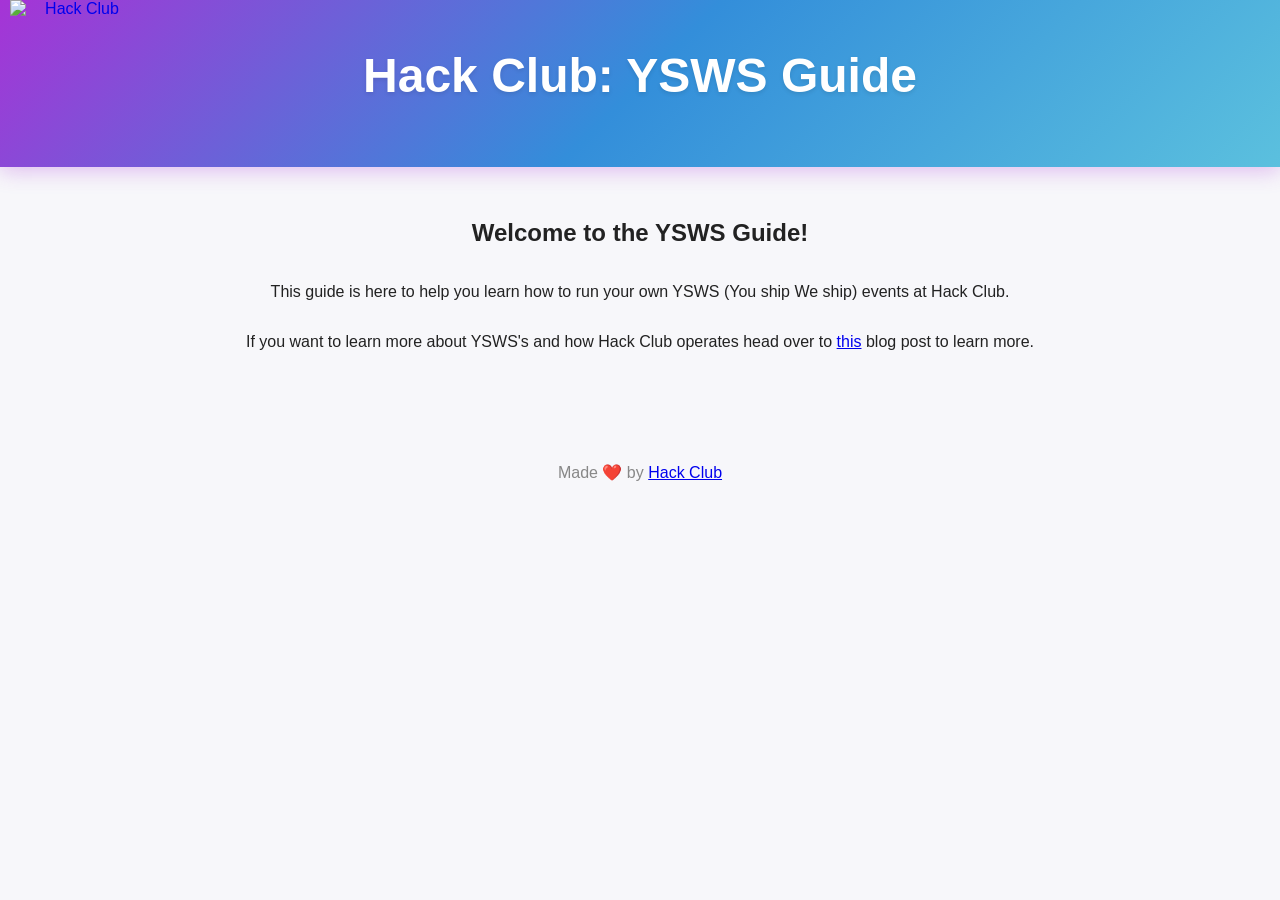
==== index.html @ b3015376 "Sync main with master content for PR" ====
<!DOCTYPE html>
<html lang="en">
<head>
    <meta charset="UTF-8">
    <meta name="viewport" content="width=device-width, initial-scale=1.0">
    <title>YSWS Guide</title>
    <link rel="stylesheet" href="styles.css"/>
    <link rel="icon" href="favicon.svg" type="image/svg">
</head>
<body>
    <div class="header">
        <h1>Hack Club: YSWS Guide</h1>
        <p class="header-desc"></p>

        <a href="https://hackclub.com" class="hclink-btn" aria-label="Visit the Hack Club website">
            <img class="hc-image" src="https://assets.hackclub.com/flag-orpheus-top.svg" alt="Hack Club">
        </a>
    </div>
    <h2>Welcome to the YSWS Guide!</h1>
    <p>This guide is here to help you learn how to run your own YSWS (You ship We ship) events at Hack Club.</p>
    <p>If you want to learn more about YSWS's and how Hack Club operates head over to <a href="https://notes.deven.dev/posts/the-plan-for-hack-club-world-dominance">this</a> blog post to learn more.</p>
    <footer class="footer">
        <p>Made ❤️ by <a href="https://hackclub.com">Hack Club</a></p>
    </footer>
</body>
</html>
---- styles.css ----
@font-face {
    font-family: 'Phantom Sans';
    src: url('https://assets.hackclub.com/fonts/Phantom_Sans_0.7/Regular.woff')
        format('woff'),
      url('https://assets.hackclub.com/fonts/Phantom_Sans_0.7/Regular.woff2')
        format('woff2');
    font-weight: normal;
    font-style: normal;
    font-display: swap;
  }
  @font-face {
    font-family: 'Phantom Sans';
    src: url('https://assets.hackclub.com/fonts/Phantom_Sans_0.7/Italic.woff')
        format('woff'),
      url('https://assets.hackclub.com/fonts/Phantom_Sans_0.7/Italic.woff2')
        format('woff2');
    font-weight: normal;
    font-style: italic;
    font-display: swap;
  }
  @font-face {
    font-family: 'Phantom Sans';
    src: url('https://assets.hackclub.com/fonts/Phantom_Sans_0.7/Bold.woff')
        format('woff'),
      url('https://assets.hackclub.com/fonts/Phantom_Sans_0.7/Bold.woff2')
        format('woff2');
    font-weight: bold;
    font-style: normal;
    font-display: swap;
  }
  :root {
    --hc-red: #ec3750;
    --hc-white: #fff;
    --hc-purple: #a633d6;
    --hc-blue: #338eda;
    --hc-cyan: #5bc0de;
}
body {
    min-height: 100vh;
    margin: 0;
    display: flex;
    flex-direction: column;
    align-items: center;
    justify-content: flex-start;
    font-family: 'Phantom Sans', 'Inter', 'Segoe UI', 'Helvetica Neue', Arial, sans-serif;
    background: #f7f7fa;
    color: #222;
}
.header {
    position: relative;
    background: linear-gradient(135deg, var(--hc-purple) 0%, var(--hc-blue) 50%, var(--hc-cyan) 100%);
    width: 100%;
    padding: 3rem 0;
    margin-bottom: 2rem;
    text-align: center;
    color: white;
    box-shadow: 0 4px 20px rgba(166, 51, 214, 0.3);
}

h1 {
    font-size: 3rem;
    font-weight: bold;
    margin: 0 0 1rem 0;
    color: white;
    text-shadow: 0 2px 4px rgba(0, 0, 0, 0.1);
}

.header-desc {
    font-size: 1.2rem;
    margin: 0;
    opacity: 0.95;
    font-weight: 400;
    max-width: 600px;
    margin: 0 auto;
    line-height: 1.5;
}

.hclink-btn {
    display: block;
    height: 0;
    overflow: visible;
}

.hc-image {
  position: absolute;
  top: 0;
  left: 10px;
  width: 128px;
  border: 0;
  z-index: 1000;
  transition: transform 0.2s ease;
}

.hc-image:hover {
    transform: scale(1.1);
}

.footer {
    width: 100%;
    text-align: center;
    padding: 2rem 0 1rem 0;
    color: #888;
    font-size: 1rem;
    background: transparent;
    margin-top: 3rem;
}

.footer a:hover {
    color: var(--hc-red);
}
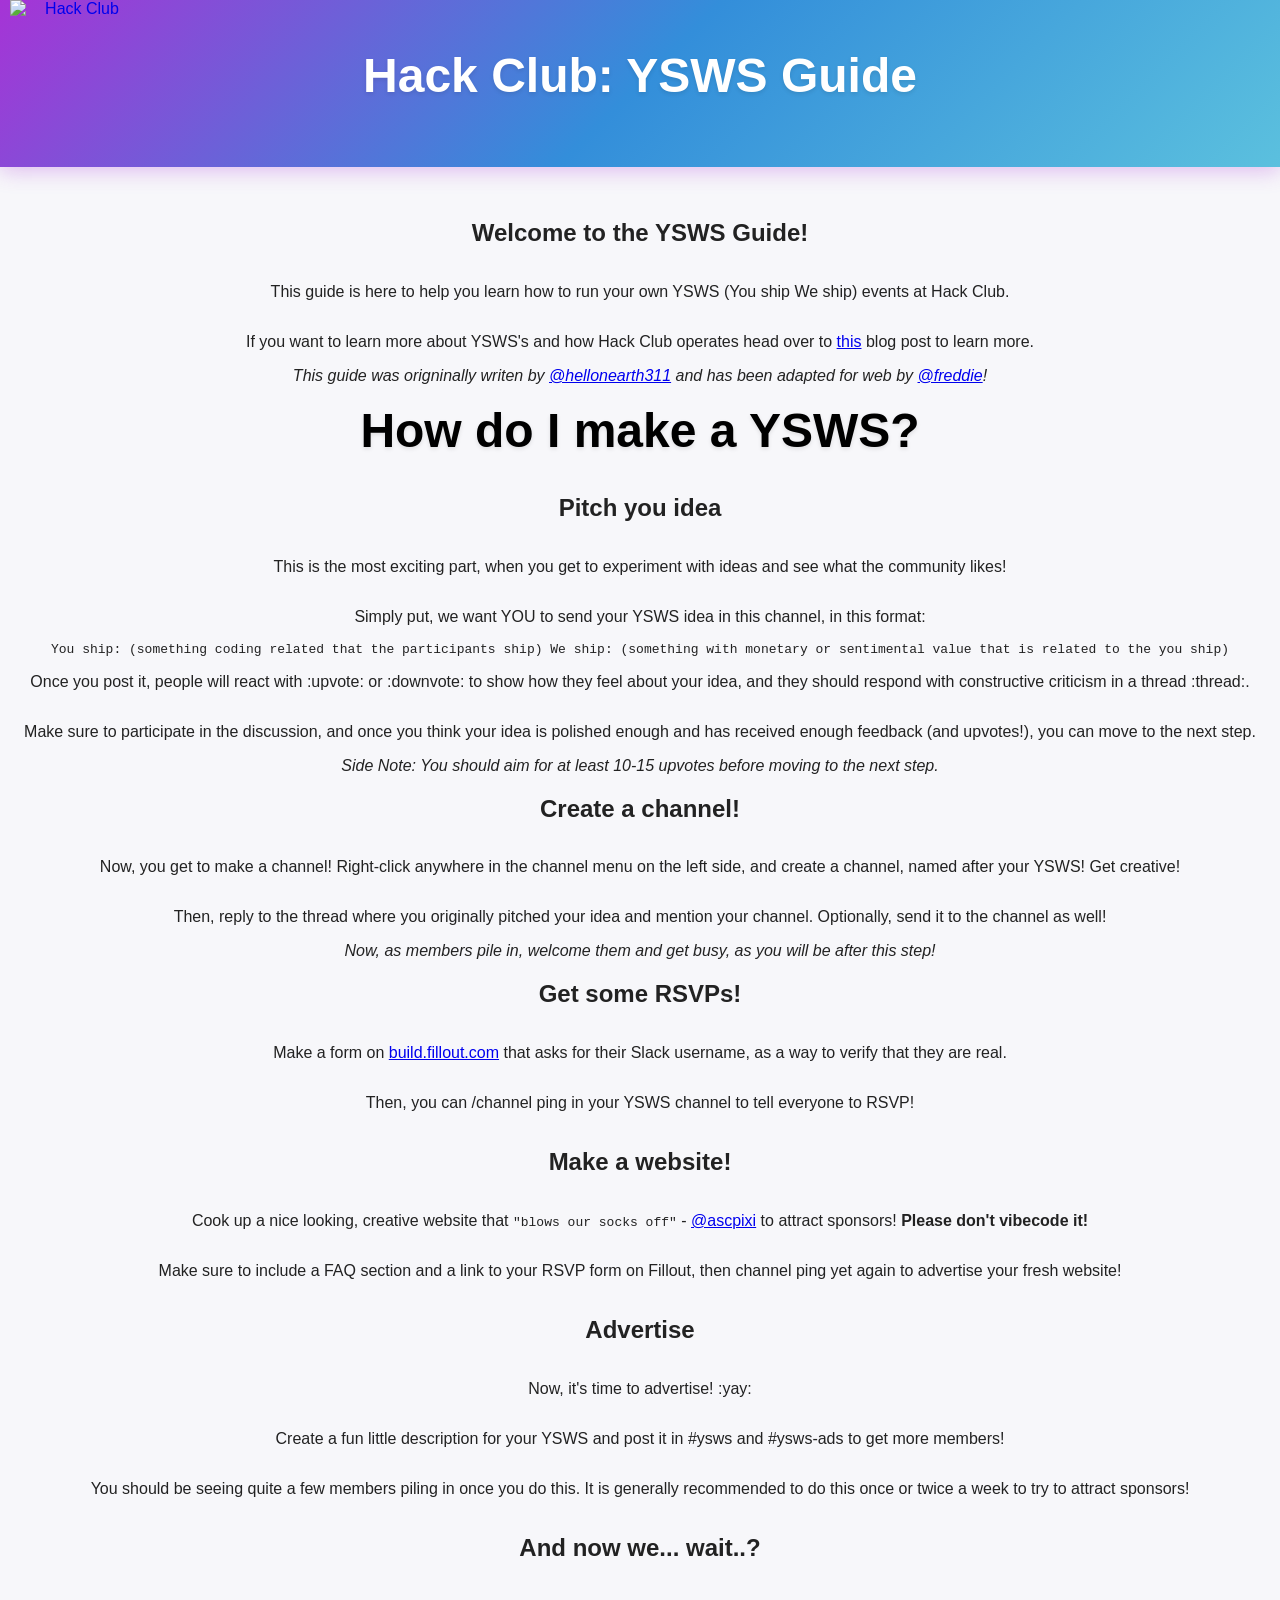
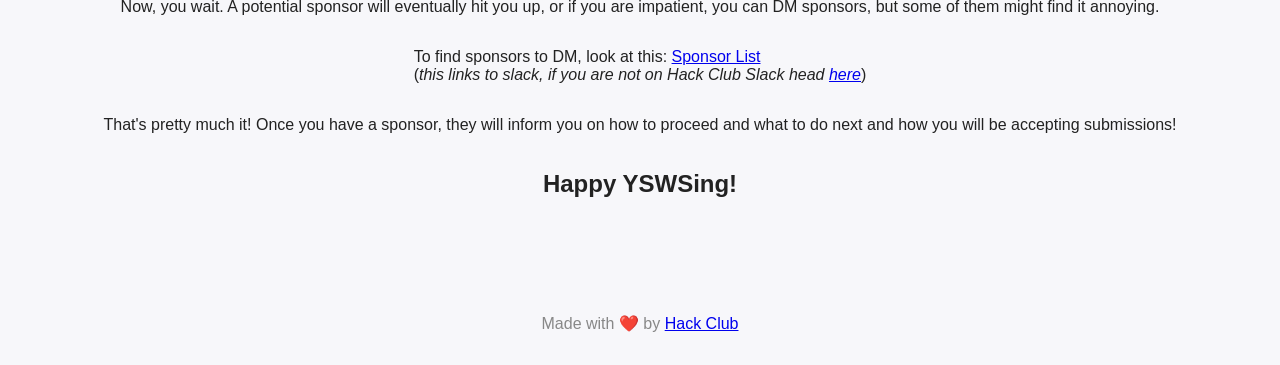
==== commit 638b9e4c: "Add detailed YSWS guide content and new assets for upvote, downvote, and yay reactions" ====
--- a/index.html
+++ b/index.html
@@ -19,8 +19,41 @@
     <h2>Welcome to the YSWS Guide!</h1>
     <p>This guide is here to help you learn how to run your own YSWS (You ship We ship) events at Hack Club.</p>
     <p>If you want to learn more about YSWS's and how Hack Club operates head over to <a href="https://notes.deven.dev/posts/the-plan-for-hack-club-world-dominance">this</a> blog post to learn more.</p>
+    <i>This guide was origninally writen by <a href="https://github.com/hellonearth311/">@hellonearth311</a> and has been adapted for web by <a href="https://freddieyershon.co.uk">@freddie</a>!</i>
+    <br>
+    <h1 style="color: black;">How do I make a YSWS?</h1>
+    <h2>Pitch you idea</h2>
+        <p>This is the most exciting part, when you get to experiment with ideas and see what the community likes!</p>
+        <p>Simply put, we want YOU to send your YSWS idea in this channel, in this format:</p>
+        <samp>
+            You ship: (something coding related that the participants ship)
+            We ship: (something with monetary or sentimental value that is related to the you ship)
+        </samp>
+        <p>Once you post it, people will react with :upvote: or :downvote: to show how they feel about your idea, and they should respond with constructive criticism in a thread :thread:.</p> 
+        <p>Make sure to participate in the discussion, and once you think your idea is polished enough and has received enough feedback (and upvotes!), you can move to the next step.</p>
+        <i>Side Note: You should aim for at least 10-15 upvotes before moving to the next step.</i>
+    <h2>Create a channel!</h2>
+        <p>Now, you get to make a channel! Right-click anywhere in the channel menu on the left side, and create a channel, named after your YSWS! Get creative!</p>
+        <p>Then, reply to the thread where you originally pitched your idea and mention your channel. Optionally, send it to the channel as well!</p>
+        <i>Now, as members pile in, welcome them and get busy, as you will be after this step!</i>
+    <h2>Get some RSVPs!</h2>
+        <p>Make a form on <a href="https://build.fillout.com">build.fillout.com</a> that asks for their Slack username, as a way to verify that they are real.</p>
+        <p>Then, you can /channel ping in your YSWS channel to tell everyone to RSVP!</p>
+    <h2>Make a website!</h2>
+        <p>Cook up a nice looking, creative website that <code>"blows our socks off"</code> - <a href="https://hackclub.enterprise.slack.com/team/U082DPCGPST">@ascpixi</a> to attract sponsors! <b>Please don't vibecode it!</b></p>
+        <p>Make sure to include a FAQ section and a link to your RSVP form on Fillout, then channel ping yet again to advertise your fresh website!</p>
+    <h2>Advertise</h2>
+        <p>Now, it's time to advertise! :yay:</p>
+        <p>Create a fun little description for your YSWS and post it in #ysws and #ysws-ads to get more members!</p>
+        <p>You should be seeing quite a few members piling in once you do this. It is generally recommended to do this once or twice a week to try to attract sponsors!</p>
+    <h2>And now we... wait..?</h2>
+        <p>Now, you wait. A potential sponsor will eventually hit you up, or if you are impatient, you can DM sponsors, but some of them might find it annoying. </p>
+        <p>To find sponsors to DM, look at this: <a href="https://hackclub.enterprise.slack.com/lists/T0266FRGM/F09M93YCM1Q">Sponsor List</a> <br> (<i>this links to slack, if you are not on Hack Club Slack head <a href="https://hackclub.com/slack">here</a></i>)</p>
+        <p>That's pretty much it! Once you have a sponsor, they will inform you on how to proceed and what to do next and how you will be accepting submissions!</p>
+    <h2>Happy YSWSing!</h2>
+
     <footer class="footer">
-        <p>Made ❤️ by <a href="https://hackclub.com">Hack Club</a></p>
+        <p>Made with ❤️ by <a href="https://hackclub.com">Hack Club</a></p>
     </footer>
 </body>
 </html>
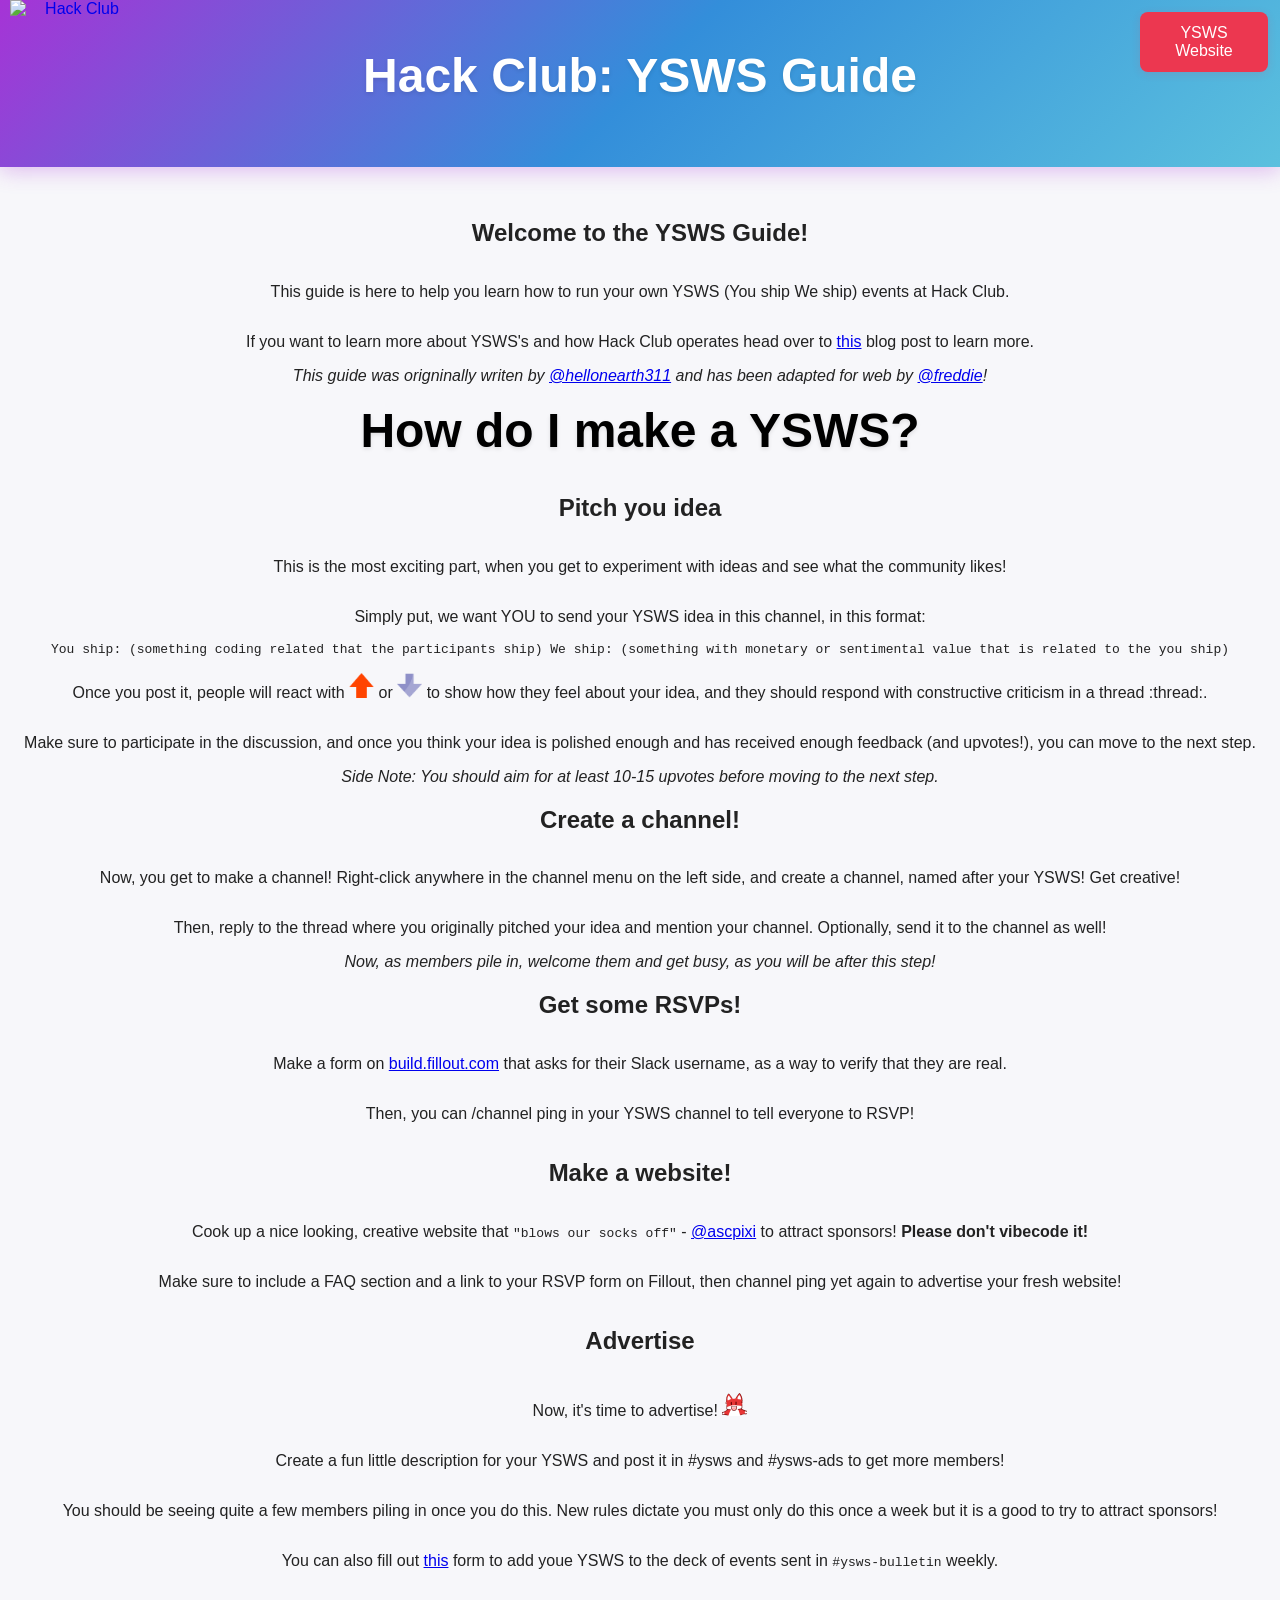
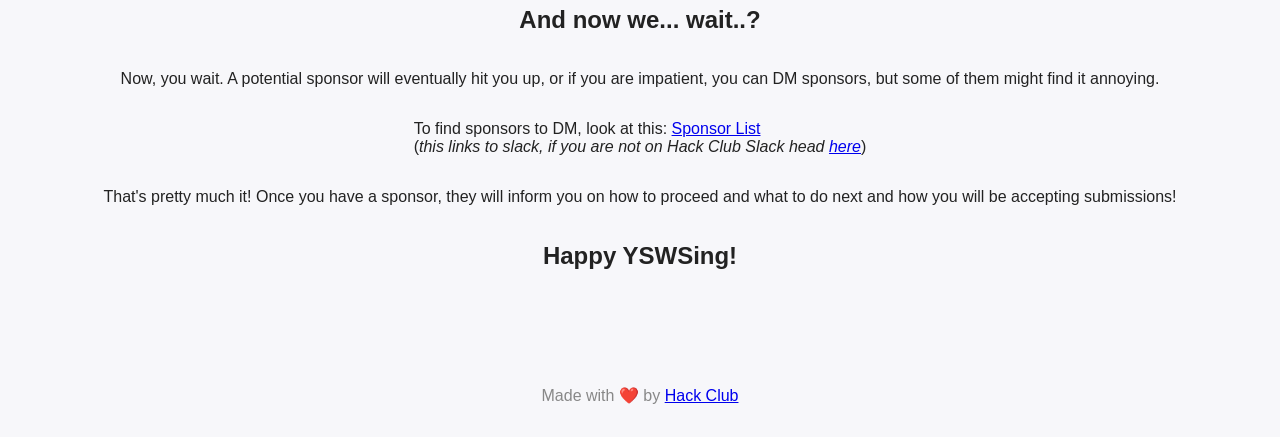
==== commit 71e90dc4: "Add YSWS button and update emoji display in guide" ====
--- a/index.html
+++ b/index.html
@@ -15,6 +15,8 @@
         <a href="https://hackclub.com" class="hclink-btn" aria-label="Visit the Hack Club website">
             <img class="hc-image" src="https://assets.hackclub.com/flag-orpheus-top.svg" alt="Hack Club">
         </a>
+
+        <button onclick="window.location.href='https://ysws.hackclub.com'" class="ysws-btn" aria-label="Head back to the YSWS site!">YSWS Website</button>
     </div>
     <h2>Welcome to the YSWS Guide!</h1>
     <p>This guide is here to help you learn how to run your own YSWS (You ship We ship) events at Hack Club.</p>
@@ -29,7 +31,7 @@
             You ship: (something coding related that the participants ship)
             We ship: (something with monetary or sentimental value that is related to the you ship)
         </samp>
-        <p>Once you post it, people will react with :upvote: or :downvote: to show how they feel about your idea, and they should respond with constructive criticism in a thread :thread:.</p> 
+        <p>Once you post it, people will react with <img id="emoji" src="assets/upvote.png"> or <img id="emoji" src="assets/downvote.png"> to show how they feel about your idea, and they should respond with constructive criticism in a thread :thread:.</p> 
         <p>Make sure to participate in the discussion, and once you think your idea is polished enough and has received enough feedback (and upvotes!), you can move to the next step.</p>
         <i>Side Note: You should aim for at least 10-15 upvotes before moving to the next step.</i>
     <h2>Create a channel!</h2>
@@ -43,10 +45,11 @@
         <p>Cook up a nice looking, creative website that <code>"blows our socks off"</code> - <a href="https://hackclub.enterprise.slack.com/team/U082DPCGPST">@ascpixi</a> to attract sponsors! <b>Please don't vibecode it!</b></p>
         <p>Make sure to include a FAQ section and a link to your RSVP form on Fillout, then channel ping yet again to advertise your fresh website!</p>
     <h2>Advertise</h2>
-        <p>Now, it's time to advertise! :yay:</p>
+        <p>Now, it's time to advertise! <img id="emoji" src="assets/yay.png"></p>
         <p>Create a fun little description for your YSWS and post it in #ysws and #ysws-ads to get more members!</p>
-        <p>You should be seeing quite a few members piling in once you do this. It is generally recommended to do this once or twice a week to try to attract sponsors!</p>
-    <h2>And now we... wait..?</h2>
+        <p>You should be seeing quite a few members piling in once you do this. New rules dictate you must only do this once a week but it is a good to try to attract sponsors!</p>
+        <p>You can also fill out <a href="http://forms.hackclub.com/roundup">this</a> form to add youe YSWS to the deck of events sent in <code>#ysws-bulletin</code> weekly.</p>
+        <h2>And now we... wait..?</h2>
         <p>Now, you wait. A potential sponsor will eventually hit you up, or if you are impatient, you can DM sponsors, but some of them might find it annoying. </p>
         <p>To find sponsors to DM, look at this: <a href="https://hackclub.enterprise.slack.com/lists/T0266FRGM/F09M93YCM1Q">Sponsor List</a> <br> (<i>this links to slack, if you are not on Hack Club Slack head <a href="https://hackclub.com/slack">here</a></i>)</p>
         <p>That's pretty much it! Once you have a sponsor, they will inform you on how to proceed and what to do next and how you will be accepting submissions!</p>
--- a/styles.css
+++ b/styles.css
@@ -95,6 +95,29 @@
     transform: scale(1.1);
 }
 
+.ysws-btn {
+  background: var(--hc-red);
+  color: var(--hc-white);
+  border: none;
+  border-radius: 8px;
+  padding: 0.75rem 1.5rem;
+  font-size: 1rem;
+  font-family: inherit;
+  cursor: pointer;
+  position: absolute;
+  top: 12px;
+  right: 12px;
+  width: 128px;
+  border: 0;
+  z-index: 1000;
+  transition: transform 0.2s ease;
+  margin-left: 2rem;
+  box-shadow: 0 2px 8px rgba(236,55,80,0.15);
+}
+
+.ysws-btn:hover {
+    transform: scale(1.1);
+}
 .footer {
     width: 100%;
     text-align: center;
@@ -107,4 +130,9 @@
 
 .footer a:hover {
     color: var(--hc-red);
+}
+
+#emoji {
+    width: 25px;
+    height: auto;
 }
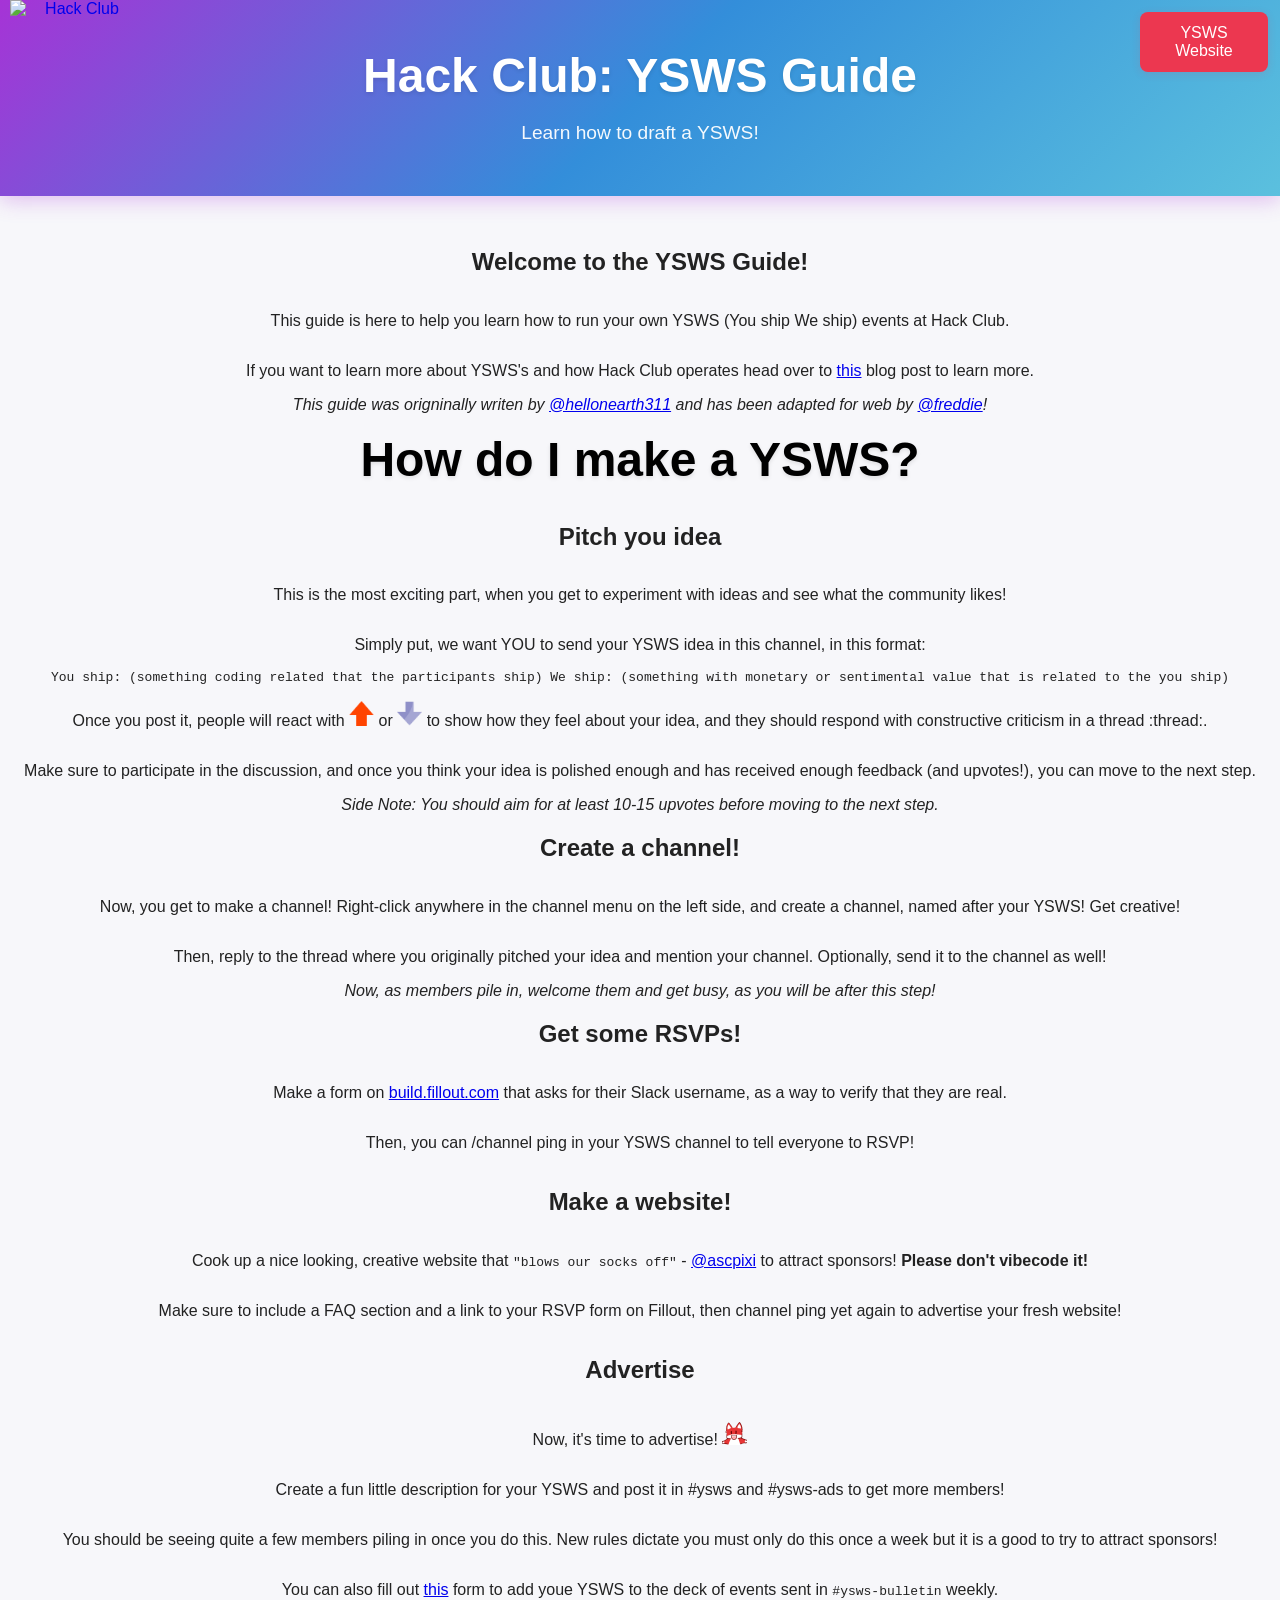
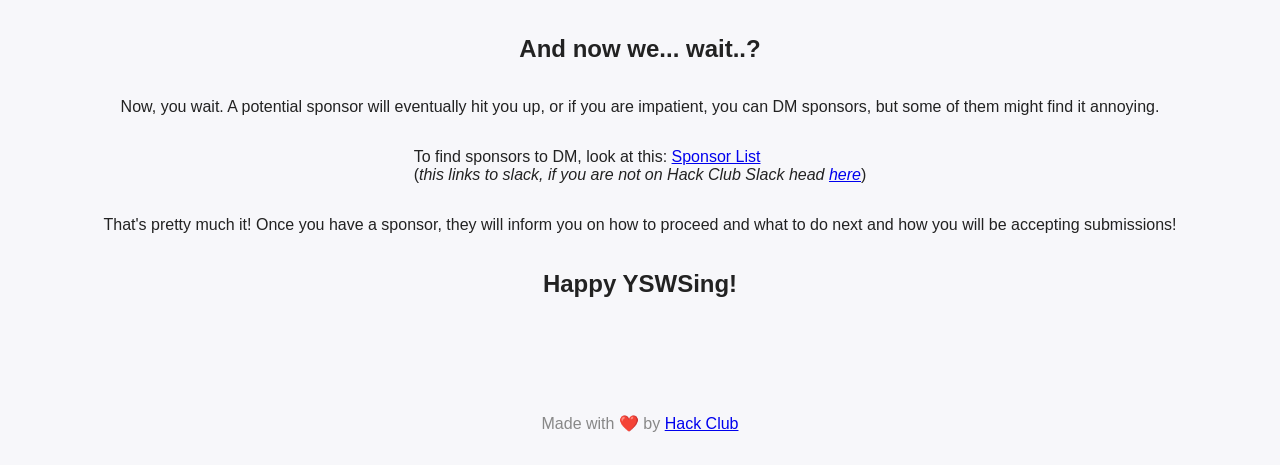
==== commit 9c7b9fa3: "Update header description and fix emoji class styling in YSWS guide" ====
--- a/index.html
+++ b/index.html
@@ -10,7 +10,7 @@
 <body>
     <div class="header">
         <h1>Hack Club: YSWS Guide</h1>
-        <p class="header-desc"></p>
+        <p class="header-desc">Learn how to draft a YSWS!</p>
 
         <a href="https://hackclub.com" class="hclink-btn" aria-label="Visit the Hack Club website">
             <img class="hc-image" src="https://assets.hackclub.com/flag-orpheus-top.svg" alt="Hack Club">
@@ -18,7 +18,7 @@
 
         <button onclick="window.location.href='https://ysws.hackclub.com'" class="ysws-btn" aria-label="Head back to the YSWS site!">YSWS Website</button>
     </div>
-    <h2>Welcome to the YSWS Guide!</h1>
+    <h2>Welcome to the YSWS Guide!</h2>
     <p>This guide is here to help you learn how to run your own YSWS (You ship We ship) events at Hack Club.</p>
     <p>If you want to learn more about YSWS's and how Hack Club operates head over to <a href="https://notes.deven.dev/posts/the-plan-for-hack-club-world-dominance">this</a> blog post to learn more.</p>
     <i>This guide was origninally writen by <a href="https://github.com/hellonearth311/">@hellonearth311</a> and has been adapted for web by <a href="https://freddieyershon.co.uk">@freddie</a>!</i>
@@ -31,7 +31,7 @@
             You ship: (something coding related that the participants ship)
             We ship: (something with monetary or sentimental value that is related to the you ship)
         </samp>
-        <p>Once you post it, people will react with <img id="emoji" src="assets/upvote.png"> or <img id="emoji" src="assets/downvote.png"> to show how they feel about your idea, and they should respond with constructive criticism in a thread :thread:.</p> 
+        <p>Once you post it, people will react with <img class="emoji" alt="upvote emoji" src="assets/upvote.png"> or <img class="emoji" alt="downvote emoji" src="assets/downvote.png"> to show how they feel about your idea, and they should respond with constructive criticism in a thread :thread:.</p> 
         <p>Make sure to participate in the discussion, and once you think your idea is polished enough and has received enough feedback (and upvotes!), you can move to the next step.</p>
         <i>Side Note: You should aim for at least 10-15 upvotes before moving to the next step.</i>
     <h2>Create a channel!</h2>
@@ -45,10 +45,10 @@
         <p>Cook up a nice looking, creative website that <code>"blows our socks off"</code> - <a href="https://hackclub.enterprise.slack.com/team/U082DPCGPST">@ascpixi</a> to attract sponsors! <b>Please don't vibecode it!</b></p>
         <p>Make sure to include a FAQ section and a link to your RSVP form on Fillout, then channel ping yet again to advertise your fresh website!</p>
     <h2>Advertise</h2>
-        <p>Now, it's time to advertise! <img id="emoji" src="assets/yay.png"></p>
+        <p>Now, it's time to advertise! <img class="emoji" alt="yay emoji"src="assets/yay.png"></p>
         <p>Create a fun little description for your YSWS and post it in #ysws and #ysws-ads to get more members!</p>
         <p>You should be seeing quite a few members piling in once you do this. New rules dictate you must only do this once a week but it is a good to try to attract sponsors!</p>
-        <p>You can also fill out <a href="http://forms.hackclub.com/roundup">this</a> form to add youe YSWS to the deck of events sent in <code>#ysws-bulletin</code> weekly.</p>
+        <p>You can also fill out <a href="https://forms.hackclub.com/roundup">this</a> form to add youe YSWS to the deck of events sent in <code>#ysws-bulletin</code> weekly.</p>
         <h2>And now we... wait..?</h2>
         <p>Now, you wait. A potential sponsor will eventually hit you up, or if you are impatient, you can DM sponsors, but some of them might find it annoying. </p>
         <p>To find sponsors to DM, look at this: <a href="https://hackclub.enterprise.slack.com/lists/T0266FRGM/F09M93YCM1Q">Sponsor List</a> <br> (<i>this links to slack, if you are not on Hack Club Slack head <a href="https://hackclub.com/slack">here</a></i>)</p>
--- a/styles.css
+++ b/styles.css
@@ -132,7 +132,7 @@
     color: var(--hc-red);
 }
 
-#emoji {
+.emoji {
     width: 25px;
     height: auto;
 }
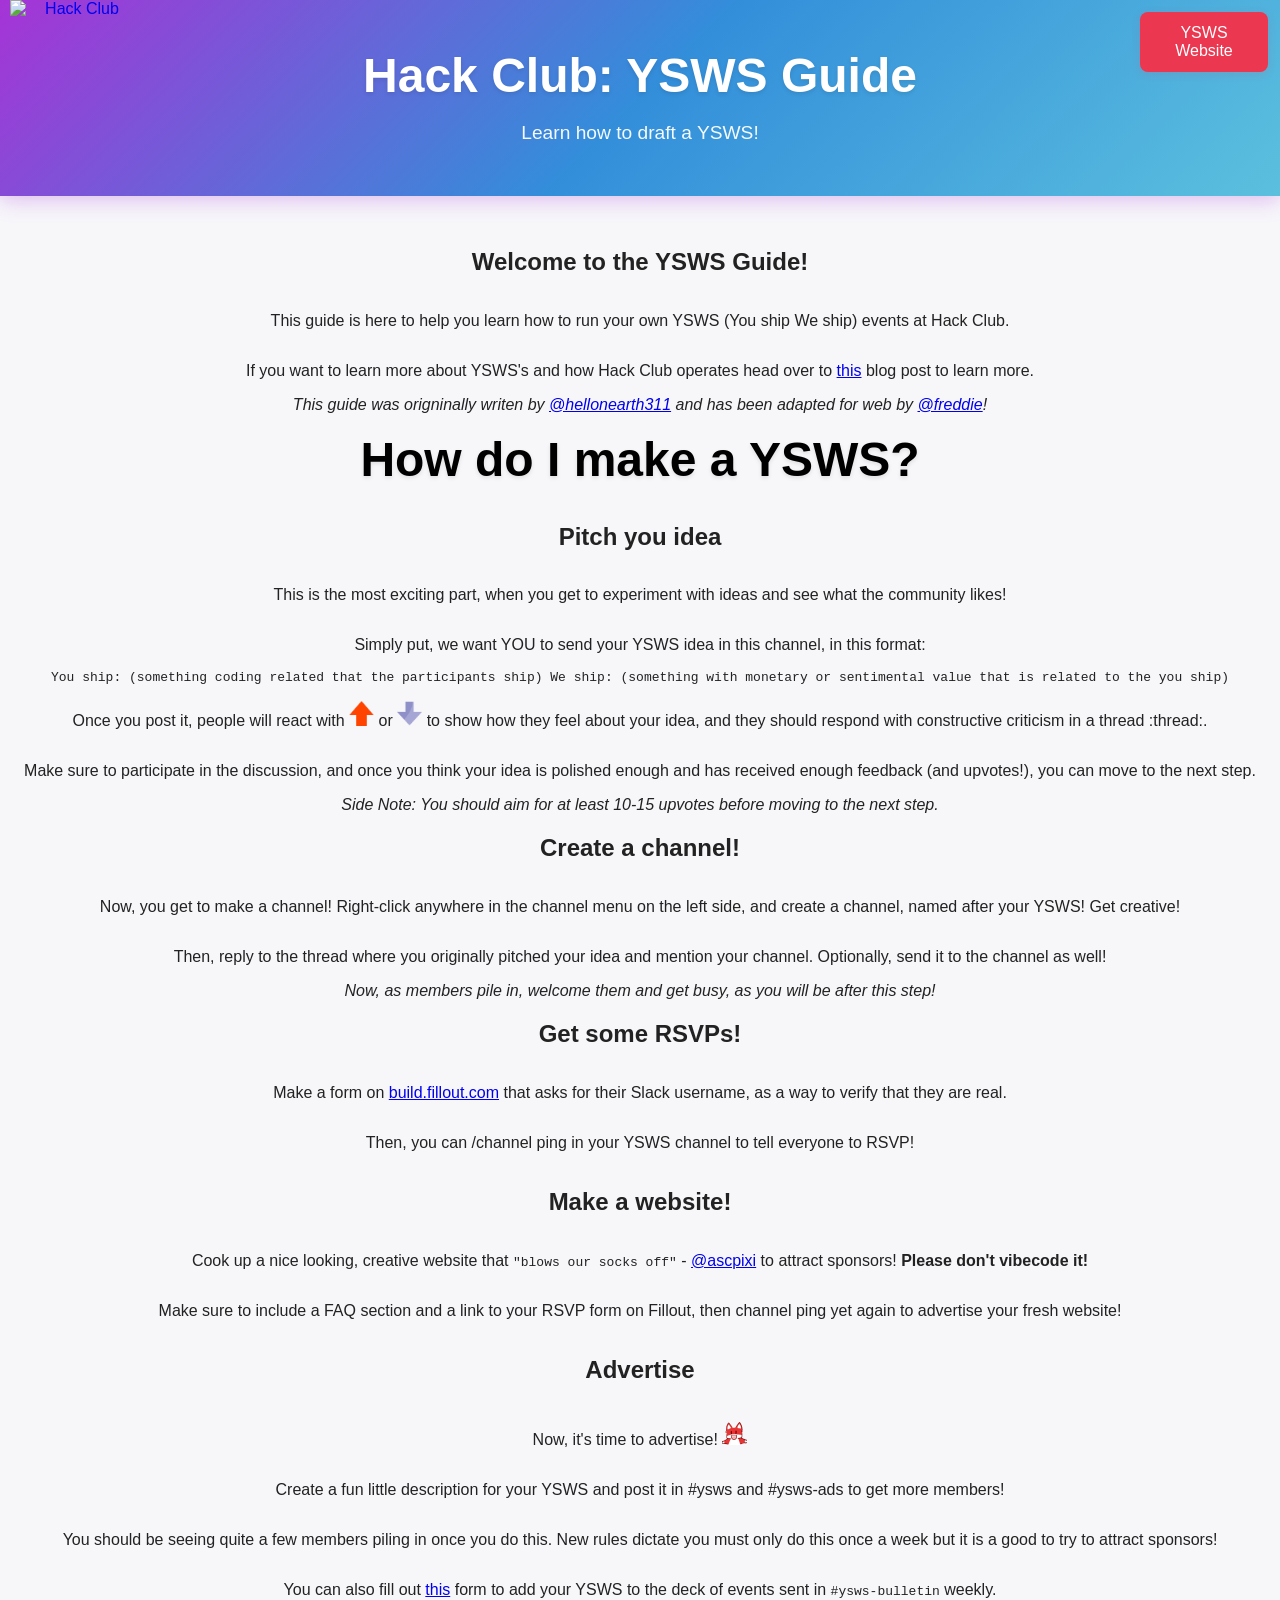
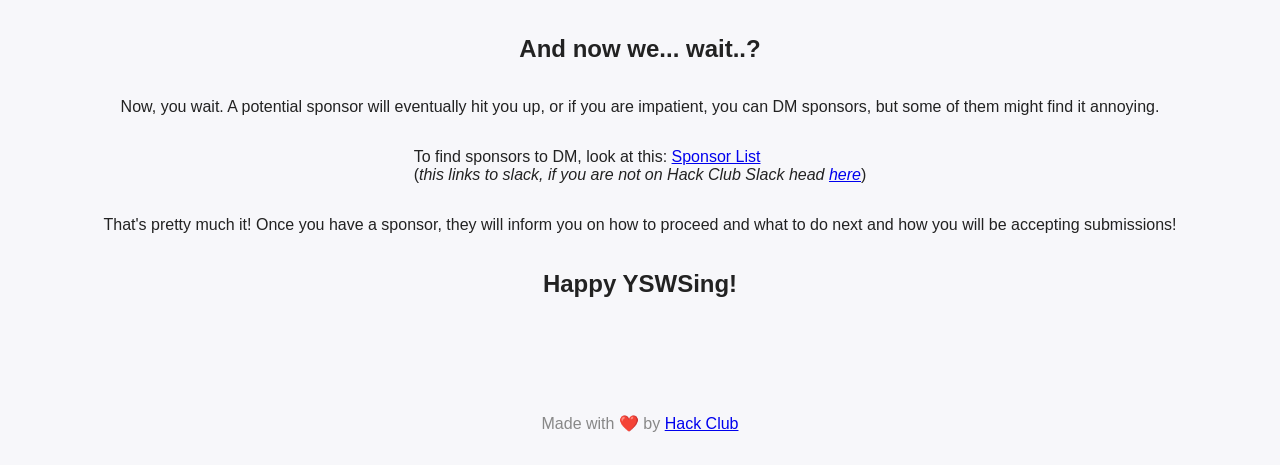
==== commit 76fe7e75: "Update index.html Co-authored-by: Copilot <175728472+Copilot@users.noreply.github.com>" ====
--- a/index.html
+++ b/index.html
@@ -45,10 +45,10 @@
         <p>Cook up a nice looking, creative website that <code>"blows our socks off"</code> - <a href="https://hackclub.enterprise.slack.com/team/U082DPCGPST">@ascpixi</a> to attract sponsors! <b>Please don't vibecode it!</b></p>
         <p>Make sure to include a FAQ section and a link to your RSVP form on Fillout, then channel ping yet again to advertise your fresh website!</p>
     <h2>Advertise</h2>
-        <p>Now, it's time to advertise! <img class="emoji" alt="yay emoji"src="assets/yay.png"></p>
+        <p>Now, it's time to advertise! <img class="emoji" alt="yay emoji" src="assets/yay.png"></p>
         <p>Create a fun little description for your YSWS and post it in #ysws and #ysws-ads to get more members!</p>
         <p>You should be seeing quite a few members piling in once you do this. New rules dictate you must only do this once a week but it is a good to try to attract sponsors!</p>
-        <p>You can also fill out <a href="https://forms.hackclub.com/roundup">this</a> form to add youe YSWS to the deck of events sent in <code>#ysws-bulletin</code> weekly.</p>
+        <p>You can also fill out <a href="https://forms.hackclub.com/roundup">this</a> form to add your YSWS to the deck of events sent in <code>#ysws-bulletin</code> weekly.</p>
         <h2>And now we... wait..?</h2>
         <p>Now, you wait. A potential sponsor will eventually hit you up, or if you are impatient, you can DM sponsors, but some of them might find it annoying. </p>
         <p>To find sponsors to DM, look at this: <a href="https://hackclub.enterprise.slack.com/lists/T0266FRGM/F09M93YCM1Q">Sponsor List</a> <br> (<i>this links to slack, if you are not on Hack Club Slack head <a href="https://hackclub.com/slack">here</a></i>)</p>
